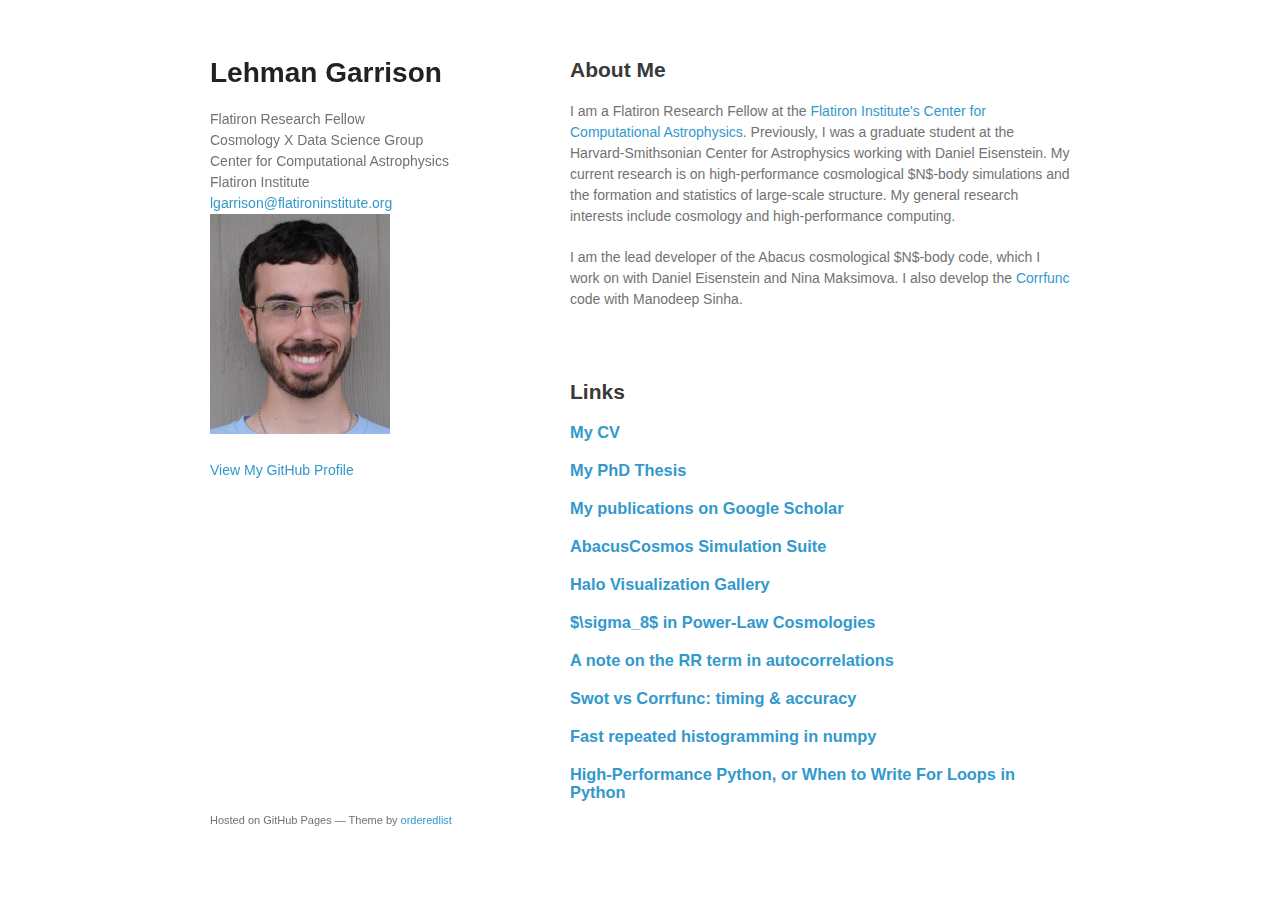
==== index.html @ f2ff4541 "Update index.html" ====
<!doctype html>
<html>
  <head>
    <meta charset="utf-8">
    <meta http-equiv="X-UA-Compatible" content="chrome=1">
    <title>Lehman Garrison &mdash; Flatiron Research Fellow</title>

    <link rel="stylesheet" href="stylesheets/styles.css">
    <link rel="stylesheet" href="stylesheets/github-light.css">
    <meta name="viewport" content="width=device-width">
    <!--[if lt IE 9]>
    <script src="//html5shiv.googlecode.com/svn/trunk/html5.js"></script>
    <![endif]-->
    <script type="text/x-mathjax-config">
    MathJax.Hub.Config({
      tex2jax: {inlineMath: [['$','$'], ['\\(','\\)']]},
      "HTML-CSS": {scale: 100}
    });
    </script>
    <script src='https://cdn.mathjax.org/mathjax/latest/MathJax.js?config=TeX-AMS-MML_HTMLorMML'></script>
  </head>
  <body>
    <div class="wrapper">
      <header>
        <h1>Lehman Garrison</h1>
        <p>Flatiron Research Fellow<br>
          Cosmology X Data Science Group<br>
          Center for Computational Astrophysics<br>
          Flatiron Institute<br>
          <a href="mailto:lgarrison@flatironinstitute.org" class="email">lgarrison@flatironinstitute.org</a>
          <img src="headshot_small_square.jpg">
        </p>
        


        <p class="view"><a href="https://github.com/lgarrison">View My GitHub Profile</a></p>

      </header>
      <section>
        <h2>
<a id="welcome-to-github-pages" class="anchor" href="#welcome-to-github-pages" aria-hidden="true"><span aria-hidden="true" class="octicon octicon-link"></span></a>About Me</h2>
        <p>I am a Flatiron Research Fellow at the <a href="https://www.simonsfoundation.org/flatiron/center-for-computational-astrophysics/">Flatiron Institute's Center for Computational Astrophysics</a>.  Previously, I was a graduate student at the Harvard-Smithsonian Center for Astrophysics working with Daniel Eisenstein.  My current research is on high-performance cosmological $N$-body simulations and the formation and statistics of large-scale structure.  My general research interests include cosmology and high-performance computing.</p>
        <p></p>
        <p>I am the lead developer of the Abacus cosmological $N$-body code, which I work on with Daniel Eisenstein and Nina Maksimova.  I also develop the <a href="https://github.com/manodeep/Corrfunc">Corrfunc</a> code with Manodeep Sinha.</p>

      </section>
      <section>
        <h2>
<a class="anchor" aria-hidden="true"><span aria-hidden="true" class="octicon octicon-link"></span></a>Links</h2>
        <p><h3><a href="CV.pdf">My CV</a></h3></p>
        <p><h3><a href="Computational_Modeling_of_Large_Scale_Structure.pdf">My PhD Thesis</a></h3></p>
        <p><h3><a href="https://scholar.google.com/citations?user=C1t2k1EAAAAJ">My publications on Google Scholar</a></h3></p>
        <p><h3><a href="AbacusCosmos/">AbacusCosmos Simulation Suite</a></h3></p>
        <p><h3><a href="halos/">Halo Visualization Gallery</a></h3></p>
        <p><h3><a href="http://nbviewer.jupyter.org/gist/lgarrison/7e41ee280c57554e256b834ac5c3f753">$\sigma_8$ in Power-Law Cosmologies</a>
        <p><h3><a href="http://nbviewer.jupyter.org/gist/lgarrison/1efabe4430429996733a9d29397423d2">A note on the RR term in autocorrelations</a></h3></p>
        <p><h3><a href="https://gist.github.com/lgarrison/8c7912fc1e594f67cb2c1fff29ec1c3e#file-summary">Swot vs Corrfunc: timing & accuracy</a></h3></p>
        <p><h3><a href="https://gist.github.com/lgarrison/e6376d2cba4d10b42f7b797640c1e39b"> Fast repeated histogramming in numpy</a></h3></p>
        <p><h3><a href="https://gist.github.com/lgarrison/9e89a6f98cfa28f97af62450bc191822">High-Performance Python, or When to Write For Loops in Python</a></h3></p>
      </section>
      <footer>
        <p><small>Hosted on GitHub Pages &mdash; Theme by <a href="https://github.com/orderedlist">orderedlist</a></small></p>
      </footer>
    </div>
    <script src="javascripts/scale.fix.js"></script>
    
  </body>
</html>
---- stylesheets/styles.css ----
@font-face {
  font-family: 'Noto Sans';
  font-weight: 400;
  font-style: normal;
  src: url('../fonts/Noto-Sans-regular/Noto-Sans-regular.eot');
  src: url('../fonts/Noto-Sans-regular/Noto-Sans-regular.eot?#iefix') format('embedded-opentype'),
       local('Noto Sans'),
       local('Noto-Sans-regular'),
       url('../fonts/Noto-Sans-regular/Noto-Sans-regular.woff2') format('woff2'),
       url('../fonts/Noto-Sans-regular/Noto-Sans-regular.woff') format('woff'),
       url('../fonts/Noto-Sans-regular/Noto-Sans-regular.ttf') format('truetype'),
       url('../fonts/Noto-Sans-regular/Noto-Sans-regular.svg#NotoSans') format('svg');
}

@font-face {
  font-family: 'Noto Sans';
  font-weight: 700;
  font-style: normal;
  src: url('../fonts/Noto-Sans-700/Noto-Sans-700.eot');
  src: url('../fonts/Noto-Sans-700/Noto-Sans-700.eot?#iefix') format('embedded-opentype'),
       local('Noto Sans Bold'),
       local('Noto-Sans-700'),
       url('../fonts/Noto-Sans-700/Noto-Sans-700.woff2') format('woff2'),
       url('../fonts/Noto-Sans-700/Noto-Sans-700.woff') format('woff'),
       url('../fonts/Noto-Sans-700/Noto-Sans-700.ttf') format('truetype'),
       url('../fonts/Noto-Sans-700/Noto-Sans-700.svg#NotoSans') format('svg');
}

@font-face {
  font-family: 'Noto Sans';
  font-weight: 400;
  font-style: italic;
  src: url('../fonts/Noto-Sans-italic/Noto-Sans-italic.eot');
  src: url('../fonts/Noto-Sans-italic/Noto-Sans-italic.eot?#iefix') format('embedded-opentype'),
       local('Noto Sans Italic'),
       local('Noto-Sans-italic'),
       url('../fonts/Noto-Sans-italic/Noto-Sans-italic.woff2') format('woff2'),
       url('../fonts/Noto-Sans-italic/Noto-Sans-italic.woff') format('woff'),
       url('../fonts/Noto-Sans-italic/Noto-Sans-italic.ttf') format('truetype'),
       url('../fonts/Noto-Sans-italic/Noto-Sans-italic.svg#NotoSans') format('svg');
}

@font-face {
  font-family: 'Noto Sans';
  font-weight: 700;
  font-style: italic;
  src: url('../fonts/Noto-Sans-700italic/Noto-Sans-700italic.eot');
  src: url('../fonts/Noto-Sans-700italic/Noto-Sans-700italic.eot?#iefix') format('embedded-opentype'),
       local('Noto Sans Bold Italic'),
       local('Noto-Sans-700italic'),
       url('../fonts/Noto-Sans-700italic/Noto-Sans-700italic.woff2') format('woff2'),
       url('../fonts/Noto-Sans-700italic/Noto-Sans-700italic.woff') format('woff'),
       url('../fonts/Noto-Sans-700italic/Noto-Sans-700italic.ttf') format('truetype'),
       url('../fonts/Noto-Sans-700italic/Noto-Sans-700italic.svg#NotoSans') format('svg');
}

body {
  background-color: #fff;
  padding:50px;
  font: 14px/1.5 "Noto Sans", "Helvetica Neue", Helvetica, Arial, sans-serif;
  color:#727272;
  font-weight:400;
}

h1, h2, h3, h4, h5, h6 {
  color:#222;
  margin:0 0 20px;
}

p, ul, ol, table, pre, dl {
  margin:0 0 20px;
}

h1, h2, h3 {
  line-height:1.1;
}

h1 {
  font-size:28px;
}

h2 {
  color:#393939;
}

h3, h4, h5, h6 {
  color:#494949;
}

a {
  color:#39c;
  text-decoration:none;
}

a:hover {
  color:#069;
}

a small {
  font-size:11px;
  color:#777;
  margin-top:-0.3em;
  display:block;
}

a:hover small {
  color:#777;
}

.wrapper {
  width:860px;
  margin:0 auto;
}

blockquote {
  border-left:1px solid #e5e5e5;
  margin:0;
  padding:0 0 0 20px;
  font-style:italic;
}

code, pre {
  font-family:Monaco, Bitstream Vera Sans Mono, Lucida Console, Terminal, Consolas, Liberation Mono, DejaVu Sans Mono, Courier New, monospace;
  color:#333;
  font-size:12px;
}

pre {
  padding:8px 15px;
  background: #f8f8f8;
  border-radius:5px;
  border:1px solid #e5e5e5;
  overflow-x: auto;
}

table {
  width:100%;
  border-collapse:collapse;
}

th, td {
  text-align:left;
  padding:5px 10px;
  border-bottom:1px solid #e5e5e5;
}

dt {
  color:#444;
  font-weight:700;
}

th {
  color:#444;
}

img {
  max-width:100%;
}

header {
  width:270px;
  float:left;
  position:fixed;
  -webkit-font-smoothing:subpixel-antialiased;
}

header ul {
  list-style:none;
  height:40px;
  padding:0;
  background: #f4f4f4;
  border-radius:5px;
  border:1px solid #e0e0e0;
  width:270px;
}

header li {
  width:89px;
  float:left;
  border-right:1px solid #e0e0e0;
  height:40px;
}

header li:first-child a {
  border-radius:5px 0 0 5px;
}

header li:last-child a {
  border-radius:0 5px 5px 0;
}

header ul a {
  line-height:1;
  font-size:11px;
  color:#999;
  display:block;
  text-align:center;
  padding-top:6px;
  height:34px;
}

header ul a:hover {
  color:#999;
}

header ul a:active {
  background-color:#f0f0f0;
}

strong {
  color:#222;
  font-weight:700;
}

header ul li + li + li {
  border-right:none;
  width:89px;
}

header ul a strong {
  font-size:14px;
  display:block;
  color:#222;
}

section {
  width:500px;
  float:right;
  padding-bottom:50px;
}

small {
  font-size:11px;
}

hr {
  border:0;
  background:#e5e5e5;
  height:1px;
  margin:0 0 20px;
}

footer {
  width:270px;
  float:left;
  position:fixed;
  bottom:50px;
  -webkit-font-smoothing:subpixel-antialiased;
}

@media print, screen and (max-width: 1100px) {

  div.wrapper {
    width:auto;
    margin:0;
  }

  header, section, footer {
    float:none;
    position:static;
    width:auto;
  }

  header {
    padding-right:320px;
  }

  section {
    border:1px solid #e5e5e5;
    border-width:1px 0;
    padding:20px 0;
    margin:0 0 20px;
  }

  header a small {
    display:inline;
  }

  header ul {
    position:absolute;
    right:50px;
    top:52px;
  }
}

@media print, screen and (max-width: 720px) {
  body {
    word-wrap:break-word;
  }

  header {
    padding:0;
  }

  header ul, header p.view {
    position:static;
  }

  pre, code {
    word-wrap:normal;
  }
}

@media print, screen and (max-width: 480px) {
  body {
    padding:15px;
  }

  header ul {
    width:99%;
  }

  header li, header ul li + li + li {
    width:33%;
  }
}

@media print {
  body {
    padding:0.4in;
    font-size:12pt;
    color:#444;
  }
}
---- stylesheets/github-light.css ----
/*
   Copyright 2014 GitHub Inc.

   Licensed under the Apache License, Version 2.0 (the "License");
   you may not use this file except in compliance with the License.
   You may obtain a copy of the License at

       http://www.apache.org/licenses/LICENSE-2.0

   Unless required by applicable law or agreed to in writing, software
   distributed under the License is distributed on an "AS IS" BASIS,
   WITHOUT WARRANTIES OR CONDITIONS OF ANY KIND, either express or implied.
   See the License for the specific language governing permissions and
   limitations under the License.

*/

.pl-c /* comment */ {
  color: #969896;
}

.pl-c1      /* constant, markup.raw, meta.diff.header, meta.module-reference, meta.property-name, support, support.constant, support.variable, variable.other.constant */,
.pl-s .pl-v /* string variable */ {
  color: #0086b3;
}

.pl-e  /* entity */,
.pl-en /* entity.name */ {
  color: #795da3;
}

.pl-s .pl-s1 /* string source */,
.pl-smi      /* storage.modifier.import, storage.modifier.package, storage.type.java, variable.other, variable.parameter.function */ {
  color: #333;
}

.pl-ent /* entity.name.tag */ {
  color: #63a35c;
}

.pl-k /* keyword, storage, storage.type */ {
  color: #a71d5d;
}

.pl-pds              /* punctuation.definition.string, string.regexp.character-class */,
.pl-s                /* string */,
.pl-s .pl-pse .pl-s1 /* string punctuation.section.embedded source */,
.pl-sr               /* string.regexp */,
.pl-sr .pl-cce       /* string.regexp constant.character.escape */,
.pl-sr .pl-sra       /* string.regexp string.regexp.arbitrary-repitition */,
.pl-sr .pl-sre       /* string.regexp source.ruby.embedded */ {
  color: #183691;
}

.pl-v /* variable */ {
  color: #ed6a43;
}

.pl-id /* invalid.deprecated */ {
  color: #b52a1d;
}

.pl-ii /* invalid.illegal */ {
  background-color: #b52a1d;
  color: #f8f8f8;
}

.pl-sr .pl-cce /* string.regexp constant.character.escape */ {
  color: #63a35c;
  font-weight: bold;
}

.pl-ml /* markup.list */ {
  color: #693a17;
}

.pl-mh        /* markup.heading */,
.pl-mh .pl-en /* markup.heading entity.name */,
.pl-ms        /* meta.separator */ {
  color: #1d3e81;
  font-weight: bold;
}

.pl-mq /* markup.quote */ {
  color: #008080;
}

.pl-mi /* markup.italic */ {
  color: #333;
  font-style: italic;
}

.pl-mb /* markup.bold */ {
  color: #333;
  font-weight: bold;
}

.pl-md /* markup.deleted, meta.diff.header.from-file */ {
  background-color: #ffecec;
  color: #bd2c00;
}

.pl-mi1 /* markup.inserted, meta.diff.header.to-file */ {
  background-color: #eaffea;
  color: #55a532;
}

.pl-mdr /* meta.diff.range */ {
  color: #795da3;
  font-weight: bold;
}

.pl-mo /* meta.output */ {
  color: #1d3e81;
}
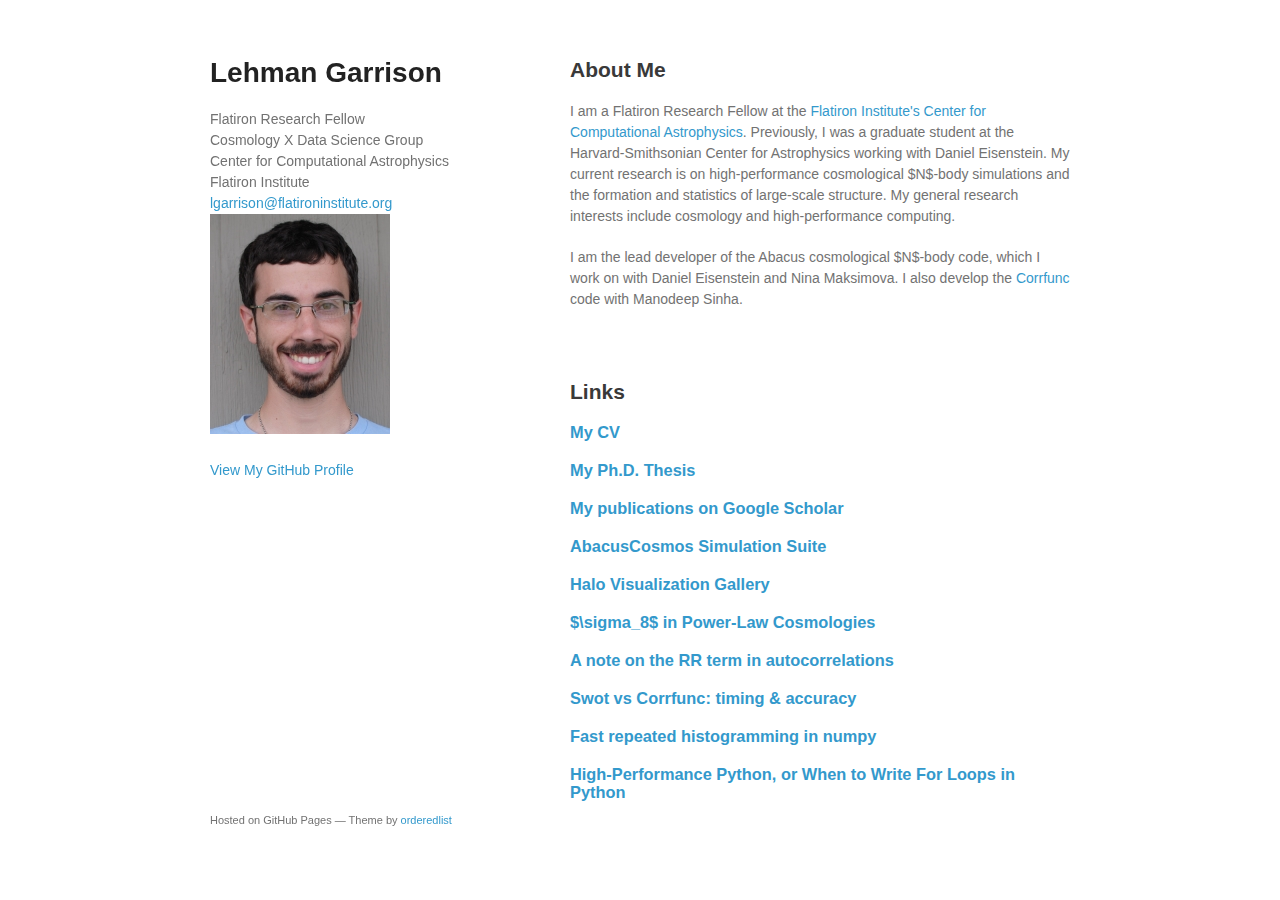
==== commit e910c3d0: "Update index.html" ====
--- a/index.html
+++ b/index.html
@@ -48,7 +48,7 @@
         <h2>
 <a class="anchor" aria-hidden="true"><span aria-hidden="true" class="octicon octicon-link"></span></a>Links</h2>
         <p><h3><a href="CV.pdf">My CV</a></h3></p>
-        <p><h3><a href="Computational_Modeling_of_Large_Scale_Structure.pdf">My PhD Thesis</a></h3></p>
+        <p><h3><a href="Computational_Modeling_of_Large_Scale_Structure.pdf">My Ph.D. Thesis</a></h3></p>
         <p><h3><a href="https://scholar.google.com/citations?user=C1t2k1EAAAAJ">My publications on Google Scholar</a></h3></p>
         <p><h3><a href="AbacusCosmos/">AbacusCosmos Simulation Suite</a></h3></p>
         <p><h3><a href="halos/">Halo Visualization Gallery</a></h3></p>
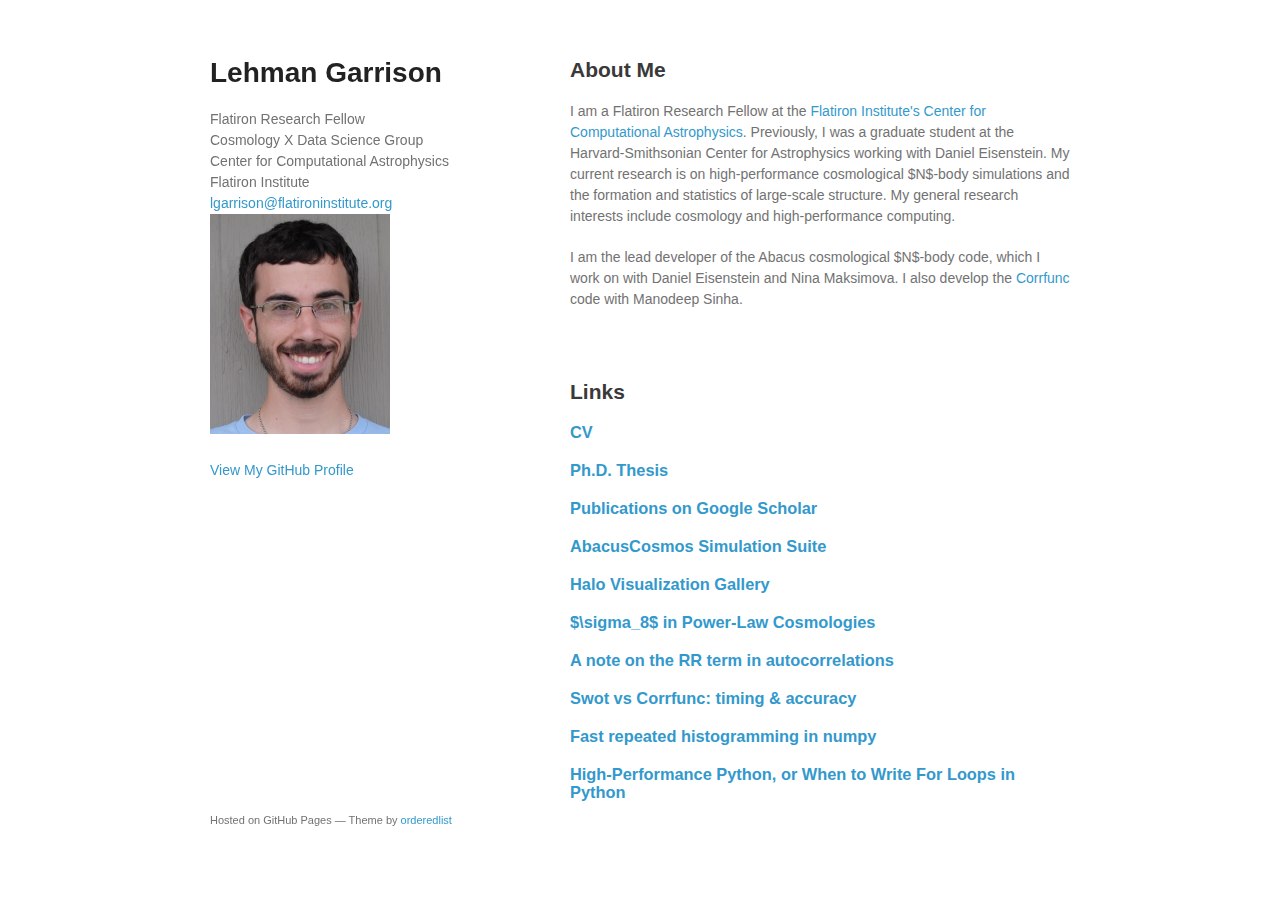
==== commit 55911630: "Update index.html" ====
--- a/index.html
+++ b/index.html
@@ -47,9 +47,9 @@
       <section>
         <h2>
 <a class="anchor" aria-hidden="true"><span aria-hidden="true" class="octicon octicon-link"></span></a>Links</h2>
-        <p><h3><a href="CV.pdf">My CV</a></h3></p>
-        <p><h3><a href="Computational_Modeling_of_Large_Scale_Structure.pdf">My Ph.D. Thesis</a></h3></p>
-        <p><h3><a href="https://scholar.google.com/citations?user=C1t2k1EAAAAJ">My publications on Google Scholar</a></h3></p>
+        <p><h3><a href="CV.pdf">CV</a></h3></p>
+        <p><h3><a href="Computational_Modeling_of_Large_Scale_Structure.pdf">Ph.D. Thesis</a></h3></p>
+        <p><h3><a href="https://scholar.google.com/citations?user=C1t2k1EAAAAJ">Publications on Google Scholar</a></h3></p>
         <p><h3><a href="AbacusCosmos/">AbacusCosmos Simulation Suite</a></h3></p>
         <p><h3><a href="halos/">Halo Visualization Gallery</a></h3></p>
         <p><h3><a href="http://nbviewer.jupyter.org/gist/lgarrison/7e41ee280c57554e256b834ac5c3f753">$\sigma_8$ in Power-Law Cosmologies</a>
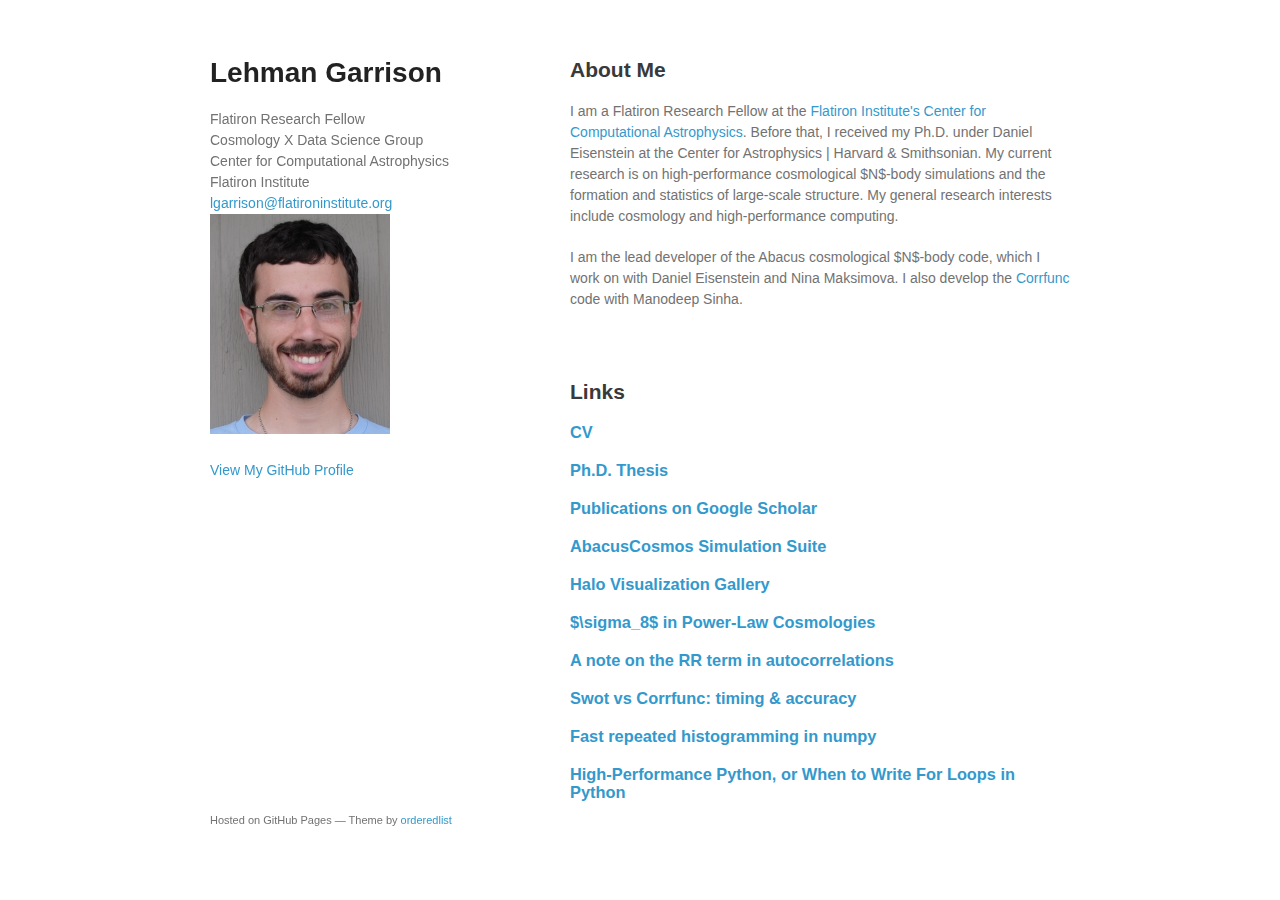
==== commit 42831f49: "Update index.html" ====
--- a/index.html
+++ b/index.html
@@ -39,7 +39,7 @@
       <section>
         <h2>
 <a id="welcome-to-github-pages" class="anchor" href="#welcome-to-github-pages" aria-hidden="true"><span aria-hidden="true" class="octicon octicon-link"></span></a>About Me</h2>
-        <p>I am a Flatiron Research Fellow at the <a href="https://www.simonsfoundation.org/flatiron/center-for-computational-astrophysics/">Flatiron Institute's Center for Computational Astrophysics</a>.  Previously, I was a graduate student at the Harvard-Smithsonian Center for Astrophysics working with Daniel Eisenstein.  My current research is on high-performance cosmological $N$-body simulations and the formation and statistics of large-scale structure.  My general research interests include cosmology and high-performance computing.</p>
+        <p>I am a Flatiron Research Fellow at the <a href="https://www.simonsfoundation.org/flatiron/center-for-computational-astrophysics/">Flatiron Institute's Center for Computational Astrophysics</a>.  Before that, I received my Ph.D. under Daniel Eisenstein at the Center for Astrophysics | Harvard & Smithsonian.  My current research is on high-performance cosmological $N$-body simulations and the formation and statistics of large-scale structure.  My general research interests include cosmology and high-performance computing.</p>
         <p></p>
         <p>I am the lead developer of the Abacus cosmological $N$-body code, which I work on with Daniel Eisenstein and Nina Maksimova.  I also develop the <a href="https://github.com/manodeep/Corrfunc">Corrfunc</a> code with Manodeep Sinha.</p>
 
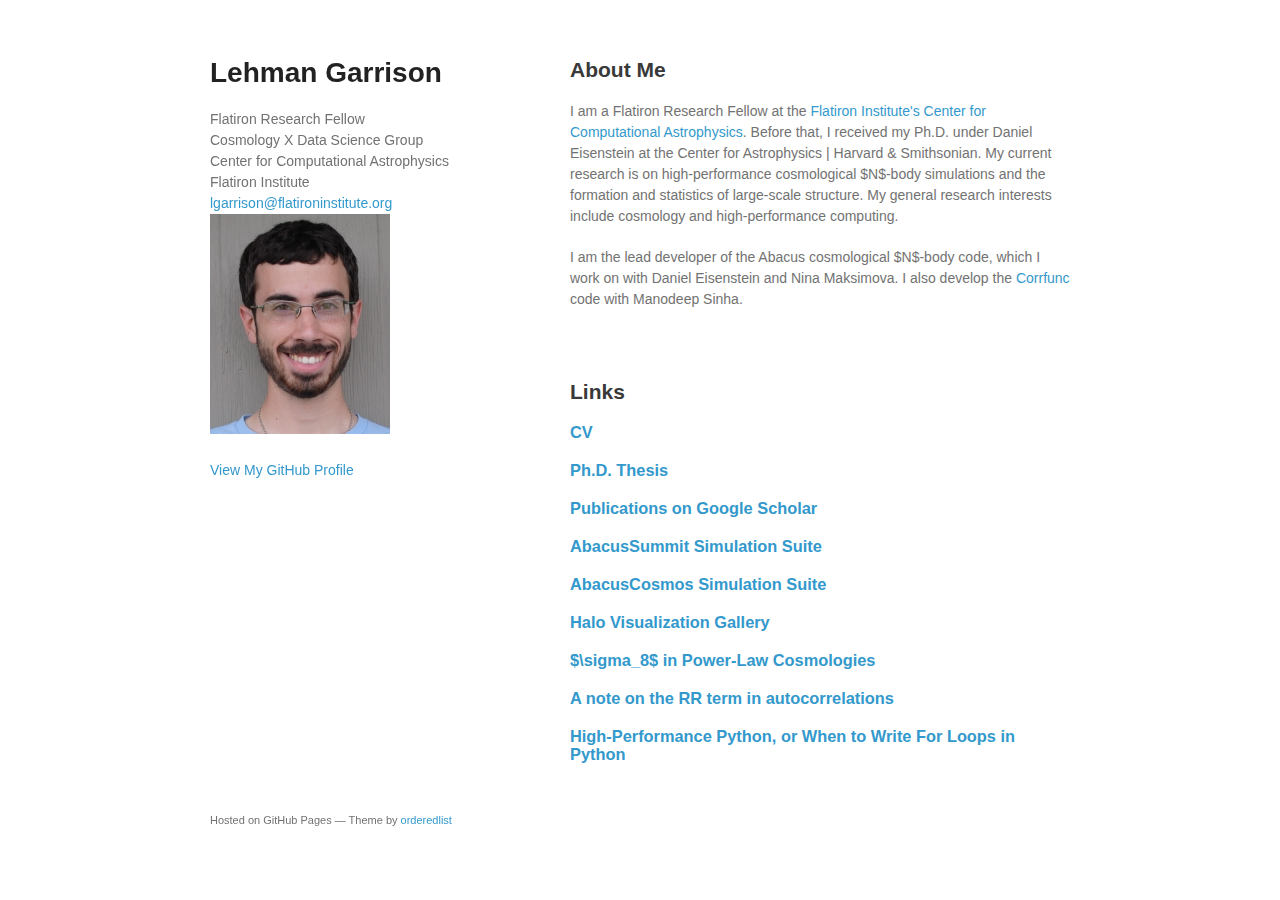
==== commit d85675a5: "Update index.html" ====
--- a/index.html
+++ b/index.html
@@ -50,12 +50,11 @@
         <p><h3><a href="CV.pdf">CV</a></h3></p>
         <p><h3><a href="Computational_Modeling_of_Large_Scale_Structure.pdf">Ph.D. Thesis</a></h3></p>
         <p><h3><a href="https://scholar.google.com/citations?user=C1t2k1EAAAAJ">Publications on Google Scholar</a></h3></p>
+        <p><h3><a href="https://abacussummit.readthedocs.io/">AbacusSummit Simulation Suite</a></h3></p>
         <p><h3><a href="AbacusCosmos/">AbacusCosmos Simulation Suite</a></h3></p>
         <p><h3><a href="halos/">Halo Visualization Gallery</a></h3></p>
         <p><h3><a href="http://nbviewer.jupyter.org/gist/lgarrison/7e41ee280c57554e256b834ac5c3f753">$\sigma_8$ in Power-Law Cosmologies</a>
         <p><h3><a href="http://nbviewer.jupyter.org/gist/lgarrison/1efabe4430429996733a9d29397423d2">A note on the RR term in autocorrelations</a></h3></p>
-        <p><h3><a href="https://gist.github.com/lgarrison/8c7912fc1e594f67cb2c1fff29ec1c3e#file-summary">Swot vs Corrfunc: timing & accuracy</a></h3></p>
-        <p><h3><a href="https://gist.github.com/lgarrison/e6376d2cba4d10b42f7b797640c1e39b"> Fast repeated histogramming in numpy</a></h3></p>
         <p><h3><a href="https://gist.github.com/lgarrison/9e89a6f98cfa28f97af62450bc191822">High-Performance Python, or When to Write For Loops in Python</a></h3></p>
       </section>
       <footer>
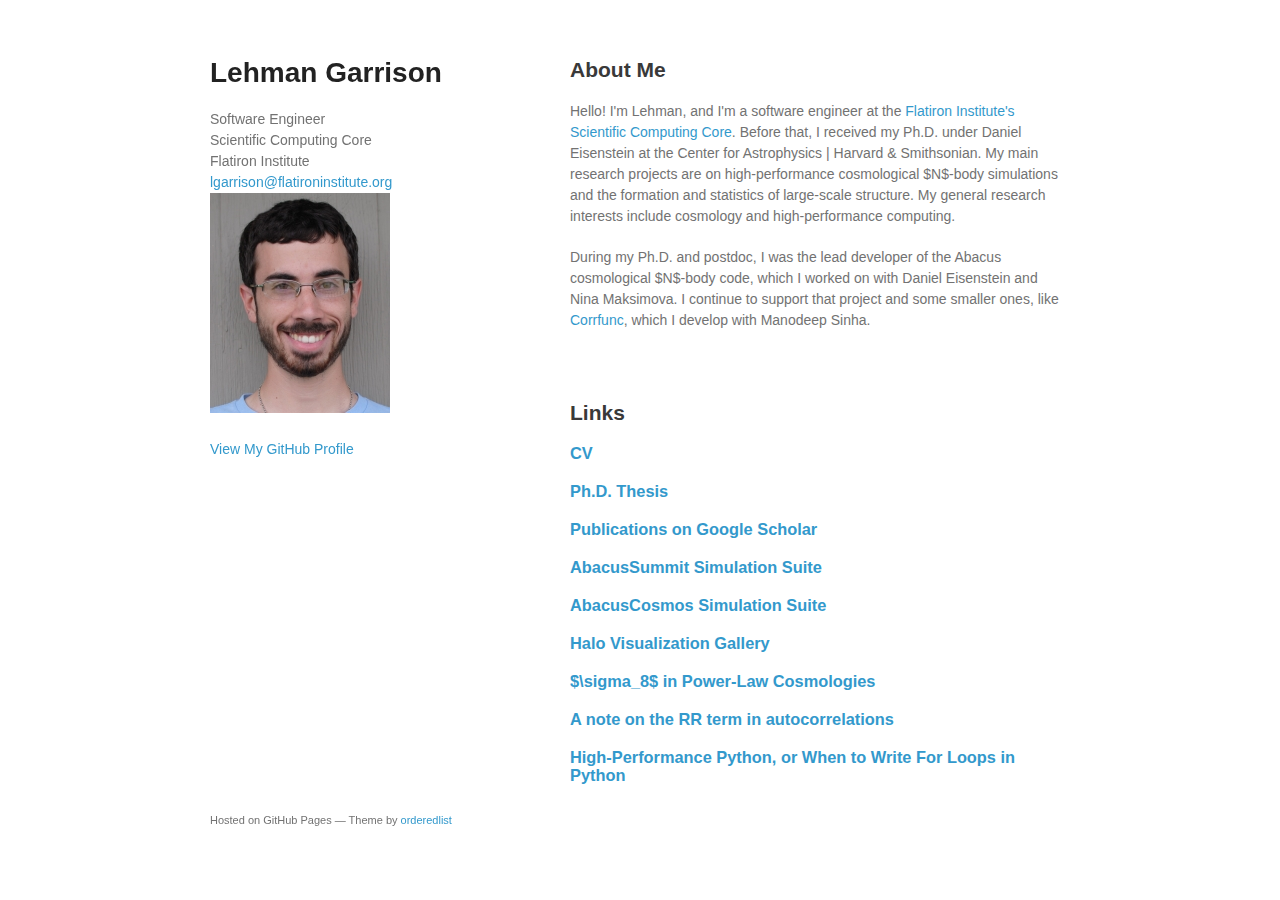
==== commit eceec999: "Update index.html" ====
--- a/index.html
+++ b/index.html
@@ -3,7 +3,7 @@
   <head>
     <meta charset="utf-8">
     <meta http-equiv="X-UA-Compatible" content="chrome=1">
-    <title>Lehman Garrison &mdash; Flatiron Research Fellow</title>
+    <title>Lehman Garrison &mdash; Software Engineer, Flatiron Institute</title>
 
     <link rel="stylesheet" href="stylesheets/styles.css">
     <link rel="stylesheet" href="stylesheets/github-light.css">
@@ -23,9 +23,8 @@
     <div class="wrapper">
       <header>
         <h1>Lehman Garrison</h1>
-        <p>Flatiron Research Fellow<br>
-          Cosmology X Data Science Group<br>
-          Center for Computational Astrophysics<br>
+        <p>Software Engineer<br>
+          Scientific Computing Core<br>
           Flatiron Institute<br>
           <a href="mailto:lgarrison@flatironinstitute.org" class="email">lgarrison@flatironinstitute.org</a>
           <img src="headshot_small_square.jpg">
@@ -39,9 +38,9 @@
       <section>
         <h2>
 <a id="welcome-to-github-pages" class="anchor" href="#welcome-to-github-pages" aria-hidden="true"><span aria-hidden="true" class="octicon octicon-link"></span></a>About Me</h2>
-        <p>I am a Flatiron Research Fellow at the <a href="https://www.simonsfoundation.org/flatiron/center-for-computational-astrophysics/">Flatiron Institute's Center for Computational Astrophysics</a>.  Before that, I received my Ph.D. under Daniel Eisenstein at the Center for Astrophysics | Harvard & Smithsonian.  My current research is on high-performance cosmological $N$-body simulations and the formation and statistics of large-scale structure.  My general research interests include cosmology and high-performance computing.</p>
+        <p>Hello! I'm Lehman, and I'm a software engineer at the <a href="https://www.simonsfoundation.org/flatiron/scientific-computing-core/">Flatiron Institute's Scientific Computing Core</a>.  Before that, I received my Ph.D. under Daniel Eisenstein at the Center for Astrophysics | Harvard & Smithsonian.  My main research projects are on high-performance cosmological $N$-body simulations and the formation and statistics of large-scale structure.  My general research interests include cosmology and high-performance computing.</p>
         <p></p>
-        <p>I am the lead developer of the Abacus cosmological $N$-body code, which I work on with Daniel Eisenstein and Nina Maksimova.  I also develop the <a href="https://github.com/manodeep/Corrfunc">Corrfunc</a> code with Manodeep Sinha.</p>
+        <p>During my Ph.D. and postdoc, I was the lead developer of the Abacus cosmological $N$-body code, which I worked on with Daniel Eisenstein and Nina Maksimova.  I continue to support that project and some smaller ones, like <a href="https://github.com/manodeep/Corrfunc">Corrfunc</a>, which I develop with Manodeep Sinha.</p>
 
       </section>
       <section>
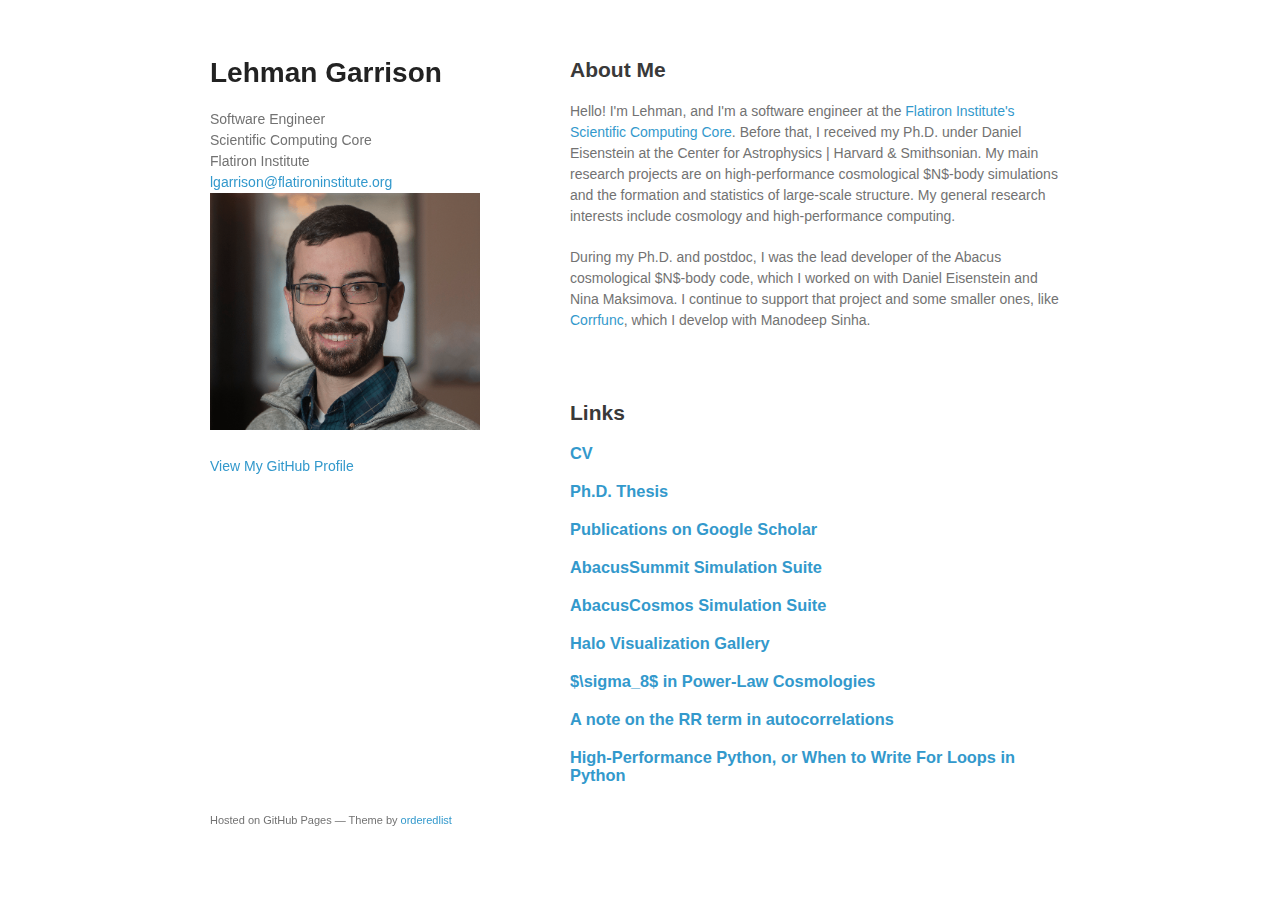
==== commit d73422bd: "Update index.html" ====
--- a/index.html
+++ b/index.html
@@ -27,7 +27,7 @@
           Scientific Computing Core<br>
           Flatiron Institute<br>
           <a href="mailto:lgarrison@flatironinstitute.org" class="email">lgarrison@flatironinstitute.org</a>
-          <img src="headshot_small_square.jpg">
+          <img src="garrison_lehman_avatar.png">
         </p>
         
 
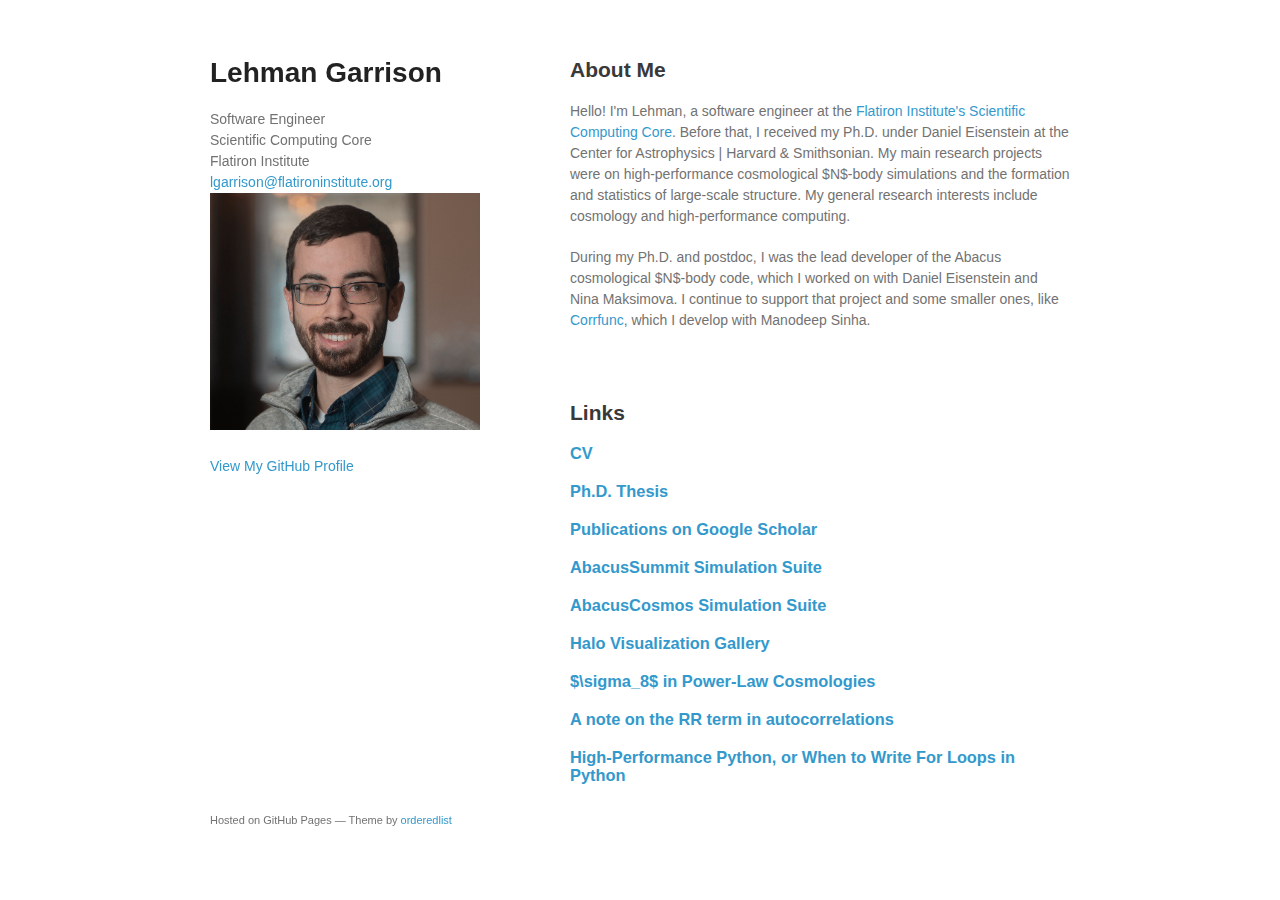
==== commit 54c7bee1: "Update index.html" ====
--- a/index.html
+++ b/index.html
@@ -38,7 +38,7 @@
       <section>
         <h2>
 <a id="welcome-to-github-pages" class="anchor" href="#welcome-to-github-pages" aria-hidden="true"><span aria-hidden="true" class="octicon octicon-link"></span></a>About Me</h2>
-        <p>Hello! I'm Lehman, and I'm a software engineer at the <a href="https://www.simonsfoundation.org/flatiron/scientific-computing-core/">Flatiron Institute's Scientific Computing Core</a>.  Before that, I received my Ph.D. under Daniel Eisenstein at the Center for Astrophysics | Harvard & Smithsonian.  My main research projects are on high-performance cosmological $N$-body simulations and the formation and statistics of large-scale structure.  My general research interests include cosmology and high-performance computing.</p>
+        <p>Hello! I'm Lehman, a software engineer at the <a href="https://www.simonsfoundation.org/flatiron/scientific-computing-core/">Flatiron Institute's Scientific Computing Core</a>.  Before that, I received my Ph.D. under Daniel Eisenstein at the Center for Astrophysics | Harvard & Smithsonian.  My main research projects were on high-performance cosmological $N$-body simulations and the formation and statistics of large-scale structure.  My general research interests include cosmology and high-performance computing.</p>
         <p></p>
         <p>During my Ph.D. and postdoc, I was the lead developer of the Abacus cosmological $N$-body code, which I worked on with Daniel Eisenstein and Nina Maksimova.  I continue to support that project and some smaller ones, like <a href="https://github.com/manodeep/Corrfunc">Corrfunc</a>, which I develop with Manodeep Sinha.</p>
 
